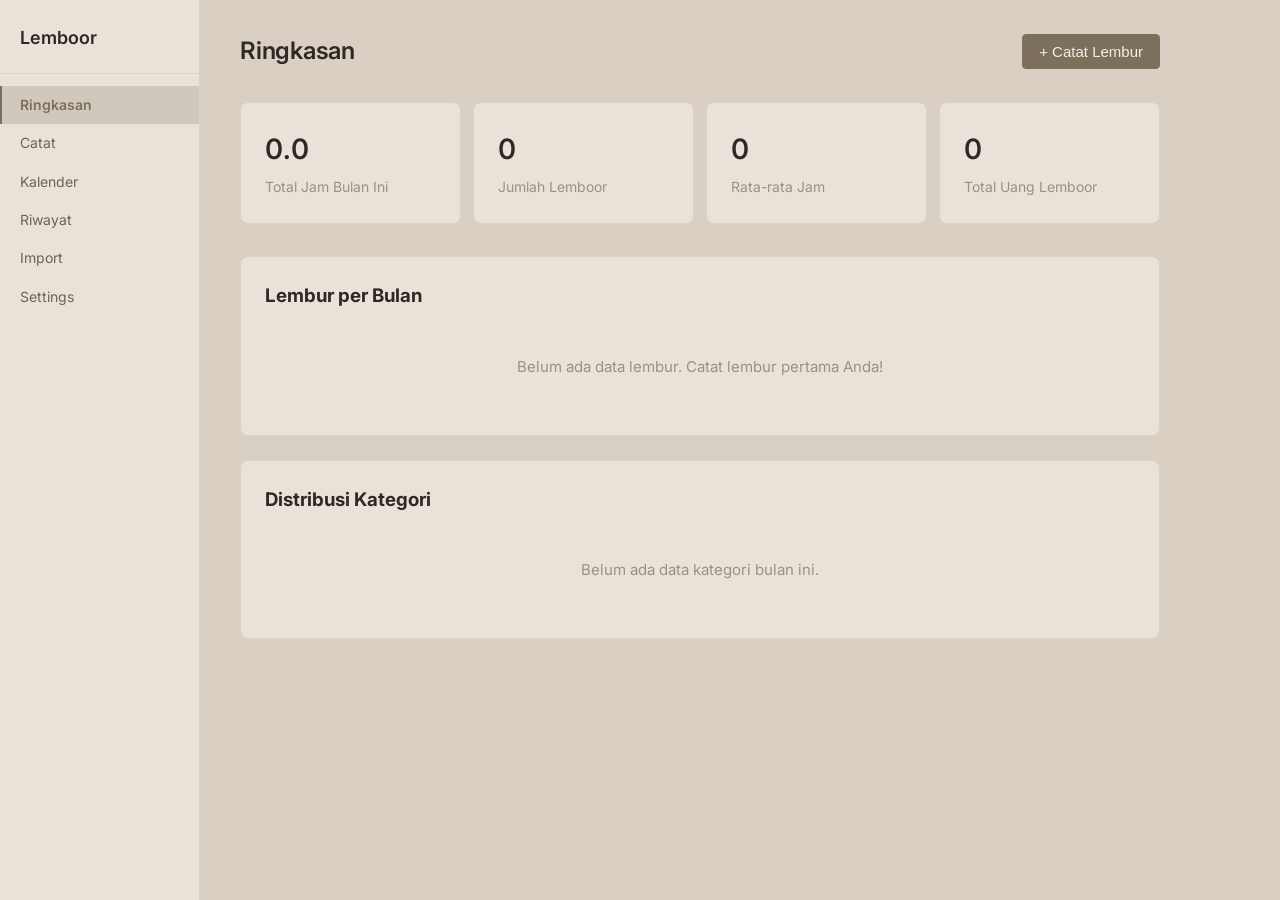
==== index.html @ d8f9aa13 "Fix: rename showToast to toast (function name mismatch)" ====
<!DOCTYPE html>
<html lang="id">
<head>
  <meta charset="UTF-8">
  <meta name="viewport" content="width=device-width, initial-scale=1.0">
  <title>Lemboor</title>
  <link rel="preconnect" href="https://fonts.googleapis.com">
  <link rel="preconnect" href="https://fonts.gstatic.com" crossorigin>
  <link href="https://fonts.googleapis.com/css2?family=Inter:wght@400;500;600&display=swap" rel="stylesheet">
  <link rel="stylesheet" href="css/style.css?v=38">
  <link rel="manifest" href="manifest.json">
  <meta name="theme-color" content="#7c6f5b">
  <script src="libs/xlsx.full.min.js"></script>
  <style>
    .view { display: none; }
    .view.active { display: block; }
    .sidebar-nav a { cursor: pointer; }
  
/* Nav icons */
.nav-icon { font-size: 1.1rem; line-height: 1; }
.nav-label { font-size: 0.7rem; }
@media (min-width: 769px) {
  .nav-icon { display: none; }
  .nav-label { font-size: 14px; }
  .sidebar-nav li a { flex-direction: row; gap: 0; }
}
</style>
</head>
<body>
  <div class="sidebar-backdrop" id="sidebarBackdrop" onclick="closeSidebar()"></div>
  <div class="app">
    <aside class="sidebar" id="sidebar">
      <div class="sidebar-brand">Lemboor</div>
      <ul class="sidebar-nav">
        <li><a href="#ringkasan" data-view="ringkasan"><span class="nav-icon">📊</span><span class="nav-label">Ringkasan</span></a></li>
        <li><a href="#catat" data-view="catat"><span class="nav-icon">✏️</span><span class="nav-label">Catat</span></a></li>
        <li><a href="#kalender" data-view="kalender"><span class="nav-icon">📅</span><span class="nav-label">Kalender</span></a></li>
        <li><a href="#riwayat" data-view="riwayat"><span class="nav-icon">📋</span><span class="nav-label">Riwayat</span></a></li>
        <li><a href="#import" data-view="import"><span class="nav-icon">📁</span><span class="nav-label">Import</span></a></li>
        <li><a href="#settings" data-view="settings"><span class="nav-icon">⚙️</span><span class="nav-label">Settings</span></a></li>
      </ul>
    </aside>
    <main class="main" id="mainContent">
      <button class="hamburger" id="hamburger" onclick="toggleSidebar()" aria-label="Menu">
        <span></span><span></span><span></span>
      </button>
      <!-- Views injected here -->
    </main>
  </div>

  <script src="js/app.js"></script>
  <script>
  // SPA Router
  const views = {};
  let currentView = null;

  function registerView(name, renderFn) {
    views[name] = renderFn;
  }

  function navigateTo(viewName) {
    if (!views[viewName]) viewName = 'ringkasan';
    // Hide all views
    document.querySelectorAll('.view').forEach(v => v.classList.remove('active'));
    // Show target view
    let viewEl = document.getElementById('view-' + viewName);
    if (!viewEl) {
      viewEl = document.createElement('div');
      viewEl.id = 'view-' + viewName;
      viewEl.className = 'view';
      document.getElementById('mainContent').appendChild(viewEl);
    }
    viewEl.classList.add('active');
    // Update sidebar active
    document.querySelectorAll('.sidebar-nav a').forEach(a => {
      a.classList.toggle('active', a.dataset.view === viewName);
    });
    // Update title
    const titles = { ringkasan: 'Ringkasan', catat: 'Catat Lembur', kalender: 'Kalender Lembur', riwayat: 'Riwayat Lembur', import: 'Import/Export', settings: 'Settings' };
    document.title = 'Lemboor — ' + (titles[viewName] || viewName);
    // Render view content
    if (views[viewName]) views[viewName](viewEl);
    currentView = viewName;
    // Scroll to top
    window.scrollTo(0, 0);
  }

  // Handle hash changes
  window.addEventListener('hashchange', () => {
    const hash = location.hash.replace('#', '') || 'ringkasan';
    navigateTo(hash);
  });

  // Initial load handled after views are registered (see bottom of page)
  </script>

  <!-- View: Ringkasan -->
  <script>
  registerView('ringkasan', function(container) {
    container.innerHTML = `
      <div class="page-header">
        <h1>Ringkasan</h1>
        <button class="btn btn-primary" onclick="navigateTo('catat')">+ Catat Lembur</button>
      </div>
      <div class="card-grid" id="stats"></div>
      <div class="card">
        <h3 style="margin-bottom:12px;">Lembur per Bulan</h3>
        <div id="chart-monthly"></div>
      </div>
      <div class="card" style="margin-top:24px;">
        <h3 style="margin-bottom:12px;">Distribusi Kategori</h3>
        <div id="chart-category"></div>
      </div>
    `;
    renderDashboard();
  });
  </script>

  <!-- View: Catat Lembur -->
  <script>
  registerView('catat', function(container) {
    container.innerHTML = `
      <div class="page-header"><h1>Catat Lembur</h1></div>
      <div class="card">
        <form id="overtimeForm">
          <div class="form-row">
            <div class="form-group">
              <label>Tanggal</label>
              <input type="date" class="form-control" id="date" required>
            </div>
            <div class="form-group">
              <label>Kategori</label>
              <select class="form-control" id="category">
                <option value="weekday">Hari Kerja</option>
                <option value="weekend">Akhir Pekan</option>
                <option value="holiday">Libur</option>
              </select>
            </div>
          </div>
          <div class="form-row">
            <div class="form-group">
              <label>Jam Mulai</label>
              <input type="time" class="form-control" id="startTime" required>
            </div>
            <div class="form-group">
              <label>Jam Selesai</label>
              <input type="time" class="form-control" id="endTime" required>
            </div>
          </div>
          <div class="form-row">
            <div class="form-group">
              <label>Aktivitas / Deskripsi</label>
              <input type="text" class="form-control" id="activity" placeholder="Deskripsi pekerjaan">
            </div>
            <div class="form-group">
              <label>Project (opsional)</label>
              <input type="text" class="form-control" id="project" placeholder="Nama project">
            </div>
          </div>
          <div class="form-row">
            <div class="form-group">
              <label>Rate per Jam (Rp)</label>
              <input type="number" class="form-control" id="rate" placeholder="0">
            </div>
            <div class="form-group">
              <label>Total Jam</label>
              <input type="text" class="form-control" id="totalHours" readonly>
            </div>
          </div>
          <div style="display:flex;gap:8px;justify-content:flex-end;margin-top:8px;">
            <button type="button" class="btn btn-outline" onclick="resetForm()">Reset</button>
            <button type="submit" class="btn btn-primary">Simpan</button>
          </div>
        </form>
      </div>
    `;
    initInputForm();
  });
  </script>

  <!-- View: Kalender -->
  <script>
  registerView('kalender', function(container) {
    container.innerHTML = `
      <div class="page-header"><h1>Kalender Lembur</h1></div>
      <div class="cal-toolbar">
        <div style="display:flex;align-items:center;gap:12px;">
          <div class="cal-nav">
            <button class="btn btn-outline btn-sm" onclick="prevPeriod()">&laquo;</button>
            <button class="btn btn-outline btn-sm" onclick="goToday()">Hari Ini</button>
            <button class="btn btn-outline btn-sm" onclick="nextPeriod()">&raquo;</button>
          </div>
          <h2 id="periodLabel" style="font-size:1.1rem;font-weight:600;"></h2>
        </div>
        <div class="cal-view-btns">
          <button class="btn btn-sm" id="btnMonth" onclick="setView('month')">Bulan</button>
          <button class="btn btn-sm" id="btnWeek" onclick="setView('week')">Minggu</button>
        </div>
      </div>
      <div class="cal-stats" id="calStats"></div>
      <div id="calendarContainer"></div>
      <div class="day-panel" id="dayPanel"></div>
    `;
    setView('month');
  });
  </script>

  <!-- View: Riwayat -->
  <script>
  registerView('riwayat', function(container) {
    container.innerHTML = `
      <div class="page-header"><h1>Riwayat Lembur</h1></div>
      <div class="filter-bar">
        <select class="form-control" id="filterMonth" onchange="renderRiwayat()"></select>
        <select class="form-control" id="filterCat" onchange="renderRiwayat()">
          <option value="">Semua Kategori</option>
          <option value="weekday">Hari Kerja</option>
          <option value="weekend">Akhir Pekan</option>
          <option value="holiday">Libur</option>
        </select>
        <input type="text" class="form-control" id="filterSearch" placeholder="Cari aktivitas..." oninput="renderRiwayat()" style="min-width:160px;">
      </div>
      <div class="card">
        <div class="table-container">
          <table>
            <thead><tr>
              <th>Tanggal</th><th>Jam</th><th>Total</th><th>Kategori</th><th>Aktivitas</th><th>Project</th><th>Uang</th><th></th>
            </tr></thead>
            <tbody id="riwayatBody"></tbody>
          </table>
        </div>
        <div id="riwayatPag" style="margin-top:12px;display:flex;gap:4px;justify-content:center;flex-wrap:wrap;"></div>
      </div>
    `;
    renderRiwayat();
  });
  </script>

  <!-- View: Import/Export -->
  <script>
  registerView('import', function(container) {
    container.innerHTML = `
      <div class="page-header"><h1>Import / Export</h1></div>
      <div class="card" style="margin-bottom:16px;">
        <h3 style="margin-bottom:12px;">Export Data</h3>
        <p style="color:var(--text-muted);font-size:0.875rem;margin-bottom:12px;">Download semua data lembur ke file Excel.</p>
        <button class="btn btn-primary" onclick="exportBackup()">Export XLSX</button>
      </div>
      <div class="card" style="margin-bottom:16px;">
        <h3 style="margin-bottom:12px;">Import Data</h3>
        <p style="color:var(--text-muted);font-size:0.875rem;margin-bottom:12px;">Upload file Excel untuk import data lembur.</p>
        <input type="file" id="importFile" accept=".xlsx,.xls" class="form-control" style="margin-bottom:12px;">
        <button class="btn btn-outline" onclick="importData()">Import</button>
      </div>
      <div class="card">
        <h3 style="margin-bottom:12px;">Backup / Restore</h3>
        <p style="color:var(--text-muted);font-size:0.875rem;margin-bottom:12px;">Simpan atau pulihkan data ke file JSON.</p>
        <div style="display:flex;gap:8px;">
          <button class="btn btn-outline" onclick="exportJson()">Export JSON</button>
          <button class="btn btn-outline" onclick="document.getElementById('importJsonFile').click()">Import JSON</button>
          <input type="file" id="importJsonFile" accept=".json" style="display:none;" onchange="importJson(event)">
        </div>
      </div>
    `;
  });
  </script>

  <!-- View: Settings -->
  <script>
  registerView('settings', function(container) {
    container.innerHTML = `
      <div class="page-header"><h1>Settings</h1></div>
      <div class="card">
        <div class="form-group">
          <label>Rate Default (Rp/jam)</label>
          <input type="number" class="form-control" id="defaultRate" placeholder="0">
        </div>
        <div class="form-group">
          <label>Nama</label>
          <input type="text" class="form-control" id="userName" placeholder="Nama Anda">
        </div>
        <button class="btn btn-primary" onclick="saveSettings()">Simpan</button>
      </div>
      <div class="card" style="margin-top:16px;">
        <h3 style="margin-bottom:12px;color:var(--danger);">Zona Berbahaya</h3>
        <p style="color:var(--text-muted);font-size:0.875rem;margin-bottom:12px;">Hapus semua data lembur.</p>
        <button class="btn btn-danger" onclick="clearAllData()">Hapus Semua Data</button>
      </div>
    `;
    loadSettings();
  });
  </script>

  <!-- Page-specific logic -->
  <script>
  // --- Dashboard ---
  function renderDashboard() {
    const overtime = getOvertime();
    const settings = getSettings();
    const now = new Date();
    const currentMonth = now.getFullYear() + String(now.getMonth()+1).padStart(2,'0');
    const thisMonth = overtime.filter(o => o.date && o.date.slice(0,6) === currentMonth);
    const totalHours = thisMonth.reduce((s,o) => s + (o.totalHours||0), 0);
    document.getElementById('stats').innerHTML = `
      <div class="card stat-card"><div class="value">${totalHours.toFixed(1)}</div><div class="label">Total Jam Bulan Ini</div></div>
      <div class="card stat-card"><div class="value">${thisMonth.length}</div><div class="label">Jumlah Lemboor</div></div>
      <div class="card stat-card"><div class="value">${totalHours > 0 ? (totalHours / thisMonth.length).toFixed(1) : 0}</div><div class="label">Rata-rata Jam</div></div>
      <div class="card stat-card"><div class="value">${thisMonth.reduce((s,o) => s + (o.pay||0), 0).toLocaleString('id-ID')}</div><div class="label">Total Uang Lemboor</div></div>
    `;
    const months = [];
    for (let i = 5; i >= 0; i--) {
      const d = new Date(now.getFullYear(), now.getMonth() - i, 1);
      const key = d.getFullYear() + String(d.getMonth()+1).padStart(2,'0');
      const label = d.toLocaleString('id-ID', { month: 'short', year: '2-digit' });
      const hours = overtime.filter(o => o.date && o.date.slice(0,6) === key).reduce((s,o) => s + (o.totalHours||0), 0);
      months.push({ label, hours });
    }
    const maxH = Math.max(...months.map(m => m.hours), 1);
    const hasData = months.some(m => m.hours > 0);
    document.getElementById('chart-monthly').innerHTML = hasData ? months.map(m => `
      <div class="chart-bar">
        <div class="label">${m.label}</div>
        <div class="bar-bg"><div class="bar-fill" style="width:${(m.hours/maxH*100)}%"></div></div>
        <div class="value">${m.hours.toFixed(1)}j</div>
      </div>
    `).join('') : '<div class="empty-state">Belum ada data lembur. Catat lembur pertama Anda!</div>';
    const cats = { weekday: 0, weekend: 0, holiday: 0 };
    thisMonth.forEach(o => { cats[o.category] = (cats[o.category]||0) + (o.totalHours||0); });
    const catTotal = Object.values(cats).reduce((a,b) => a+b, 0) || 1;
    const catLabels = { weekday: 'Hari Kerja', weekend: 'Akhir Pekan', holiday: 'Libur' };
    const hasCatData = Object.values(cats).some(v => v > 0);
    document.getElementById('chart-category').innerHTML = hasCatData ? Object.entries(cats).map(([k,v]) => `
      <div class="chart-bar">
        <div class="label">${catLabels[k]}</div>
        <div class="bar-bg"><div class="bar-fill" style="width:${(v/catTotal*100)}%;background:${k==='weekday'?'#2563eb':k==='weekend'?'#f59e0b':'#ec4899'}"></div></div>
        <div class="value">${v.toFixed(1)}j</div>
      </div>
    `).join('') : '<div class="empty-state">Belum ada data kategori bulan ini.</div>';
  }

  // --- Input Form ---
  function initInputForm() {
    // Restore draft
    const draft = localStorage.getItem('ea_draft');
    if (draft) {
      try {
        const d = JSON.parse(draft);
        if (d.date) document.getElementById('date').value = d.date;
        if (d.category) document.getElementById('category').value = d.category;
        if (d.startTime) document.getElementById('startTime').value = d.startTime;
        if (d.endTime) document.getElementById('endTime').value = d.endTime;
        if (d.activity) document.getElementById('activity').value = d.activity;
        if (d.project) document.getElementById('project').value = d.project;
        if (d.rate) document.getElementById('rate').value = d.rate;
        calcTotalHours();
      } catch(e) {}
    } else {
      document.getElementById('date').value = new Date().toISOString().slice(0,10);
    }
    // Auto-save draft on input
    ['date','category','startTime','endTime','activity','project','rate'].forEach(id => {
      const el = document.getElementById(id);
      if (el) el.addEventListener('input', saveDraft);
    });
    const form = document.getElementById('overtimeForm');
    if (form) {
      form.onsubmit = function(e) {
        e.preventDefault();
        const startTime = document.getElementById('startTime').value;
        const endTime = document.getElementById('endTime').value;
        const date = document.getElementById('date').value;
        // Validation
        if (!date) { toast('Tanggal harus diisi', 'error'); return; }
        if (!startTime || !endTime) { toast('Jam mulai dan selesai harus diisi', 'error'); return; }
        const [sh, sm] = startTime.split(':').map(Number);
        const [eh, em] = endTime.split(':').map(Number);
        let total = (eh + em/60) - (sh + sm/60);
        if (total < 0) total += 24;
        if (total === 0) { toast('Jam selesai harus berbeda dari jam mulai', 'error'); return; }
        if (total > 24) { toast('Durasi tidak valid', 'error'); return; }
        // Duplicate check
        const existing = getOvertime();
        const dup = existing.find(o => o.date === date.replace(/-/g,'') && o.startTime === startTime && o.endTime === endTime);
        if (dup) { toast('Lemboor dengan jam yang sama sudah ada', 'error'); return; }
        // Overlap check
        const sameDay = existing.filter(o => o.date === date.replace(/-/g,''));
        const overlap = sameDay.find(o => {
          const [os, oe] = [o.startTime, o.endTime].map(t => { const [h,m] = t.split(':').map(Number); return h + m/60; });
          const [ns, ne] = [startTime, endTime].map(t => { const [h,m] = t.split(':').map(Number); return h + m/60; });
          return ns < oe && ne > os;
        });
        if (overlap) { toast('Waktu bertabrakan dengan lembur lain pada tanggal yang sama', 'error'); return; }
        // Confirmation
        if (!confirm(`Simpan lembur ${startTime}-${endTime} pada ${date}?`)) return;
        const entry = {
          id: genId(),
          date: date.replace(/-/g,''),
          category: document.getElementById('category').value,
          startTime: startTime,
          endTime: endTime,
          activity: document.getElementById('activity').value,
          project: document.getElementById('project').value,
          rate: parseFloat(document.getElementById('rate').value) || 0,
          totalHours: total,
          pay: total * (parseFloat(document.getElementById('rate').value) || 0)
        };
        const data = getOvertime();
        data.push(entry);
        saveOvertime(data);
        localStorage.removeItem('ea_draft');
        toast('Lemboor berhasil dicatat', 'success');
        resetForm();
      };
    }
    // Auto-calc total hours
    ['startTime','endTime'].forEach(id => {
      const el = document.getElementById(id);
      if (el) el.addEventListener('change', calcTotalHours);
    });
  }
  function calcTotalHours() {
    const s = document.getElementById('startTime').value;
    const e = document.getElementById('endTime').value;
    if (!s || !e) return;
    const [sh,sm] = s.split(':').map(Number);
    const [eh,em] = e.split(':').map(Number);
    let total = (eh + em/60) - (sh + sm/60);
    if (total < 0) total += 24;
    document.getElementById('totalHours').value = total.toFixed(2);
  }
function saveDraft() {
  const draft = {
    date: document.getElementById('date').value,
    category: document.getElementById('category').value,
    startTime: document.getElementById('startTime').value,
    endTime: document.getElementById('endTime').value,
    activity: document.getElementById('activity').value,
    project: document.getElementById('project').value,
    rate: document.getElementById('rate').value
  };
  localStorage.setItem('ea_draft', JSON.stringify(draft));
}
  function resetForm() {
    document.getElementById('overtimeForm').reset();
    document.getElementById('date').value = new Date().toISOString().slice(0,10);
    document.getElementById('totalHours').value = '';
    localStorage.removeItem('ea_draft');
  }

  // --- Calendar ---
  let viewMode = 'month';
  let currentDate = new Date();
  const catLabels = { weekday: 'Hari Kerja', weekend: 'Akhir Pekan', holiday: 'Libur' };
  const catClass = { weekday: 'cat-weekday', weekend: 'cat-weekend', holiday: 'cat-holiday' };
  function setView(mode) {
    viewMode = mode;
    const btnM = document.getElementById('btnMonth');
    const btnW = document.getElementById('btnWeek');
    if (btnM) btnM.classList.toggle('active', mode === 'month');
    if (btnW) btnW.classList.toggle('active', mode === 'week');
    render();
  }
  function prevPeriod() {
    if (viewMode === 'month') currentDate.setMonth(currentDate.getMonth() - 1);
    else currentDate.setDate(currentDate.getDate() - 7);
    render();
  }
  function nextPeriod() {
    if (viewMode === 'month') currentDate.setMonth(currentDate.getMonth() + 1);
    else currentDate.setDate(currentDate.getDate() + 7);
    render();
  }
  function goToday() { currentDate = new Date(); render(); }
  function render() {
    if (viewMode === 'month') renderMonth(); else renderWeek();
    updateStats();
  }
  function renderMonth() {
    const year = currentDate.getFullYear();
    const month = currentDate.getMonth();
    const pl = document.getElementById('periodLabel');
    if (pl) pl.textContent = currentDate.toLocaleString('id-ID', { month: 'long', year: 'numeric' });
    const overtime = getOvertime();
    const byDate = {};
    overtime.forEach(o => { if (!byDate[o.date]) byDate[o.date] = []; byDate[o.date].push(o); });
    const firstDay = new Date(year, month, 1).getDay();
    const daysInMonth = new Date(year, month + 1, 0).getDate();
    const daysInPrevMonth = new Date(year, month, 0).getDate();
    const todayKey = new Date().getFullYear() + String(new Date().getMonth()+1).padStart(2,'0') + String(new Date().getDate()).padStart(2,'0');
    let html = '<div class="cal-grid">';
    ['Min','Sen','Sel','Rab','Kam','Jum','Sab'].forEach(d => { html += `<div class="cal-day-name">${d}</div>`; });
    for (let i = firstDay - 1; i >= 0; i--) html += `<div class="cal-day other-month"><div class="day-num">${daysInPrevMonth - i}</div></div>`;
    for (let d = 1; d <= daysInMonth; d++) {
      const dateKey = year + String(month+1).padStart(2,'0') + String(d).padStart(2,'0');
      const entries = byDate[dateKey] || [];
      const isToday = dateKey === todayKey;
      let cls = 'cal-day';
      if (isToday) cls += ' today';
      if (entries.length) cls += ' has-ot';
      html += `<div class="${cls}" onclick="showDay('${dateKey}')"><div class="day-num">${d}</div>`;
      entries.slice(0, 3).forEach(e => {
        html += `<div class="cal-event ${catClass[e.category]}" title="${e.activity || ''}">${e.startTime}-${e.endTime} ${e.activity ? e.activity.slice(0,12) : ''}</div>`;
      });
      if (entries.length > 3) html += `<div class="cal-more">+${entries.length - 3} lainnya</div>`;
      html += '</div>';
    }
    const totalCells = firstDay + daysInMonth;
    const remaining = (7 - (totalCells % 7)) % 7;
    for (let d = 1; d <= remaining; d++) html += `<div class="cal-day other-month"><div class="day-num">${d}</div></div>`;
    html += '</div>';
    const cc = document.getElementById('calendarContainer');
    if (cc) cc.innerHTML = html;
  }
  function renderWeek() {
    const overtime = getOvertime();
    const byDate = {};
    overtime.forEach(o => { if (!byDate[o.date]) byDate[o.date] = []; byDate[o.date].push(o); });
    const d = new Date(currentDate);
    d.setDate(d.getDate() - d.getDay());
    const todayKey = new Date().getFullYear() + String(new Date().getMonth()+1).padStart(2,'0') + String(new Date().getDate()).padStart(2,'0');
    const endDate = new Date(d); endDate.setDate(endDate.getDate() + 6);
    const pl = document.getElementById('periodLabel');
    if (pl) pl.textContent = d.toLocaleString('id-ID', { day: 'numeric', month: 'short' }) + ' - ' + endDate.toLocaleString('id-ID', { day: 'numeric', month: 'short', year: 'numeric' });
    let html = '<div class="week-grid">';
    html += '<div class="week-header" style="background:var(--bg-subtle);"></div>';
    for (let i = 0; i < 7; i++) {
      const day = new Date(d); day.setDate(day.getDate() + i);
      const dateKey = day.getFullYear() + String(day.getMonth()+1).padStart(2,'0') + String(day.getDate()).padStart(2,'0');
      const isToday = dateKey === todayKey;
      html += `<div class="week-header${isToday ? ' today' : ''}">
        <div class="day-name">${day.toLocaleString('id-ID', { weekday: 'short' })}</div>
        <div class="day-num">${day.getDate()}</div>
      </div>`;
    }
    for (let h = 6; h <= 23; h++) {
      html += `<div class="week-time">${String(h).padStart(2,'0')}:00</div>`;
      for (let i = 0; i < 7; i++) {
        const day = new Date(d); day.setDate(day.getDate() + i);
        const dateKey = day.getFullYear() + String(day.getMonth()+1).padStart(2,'0') + String(day.getDate()).padStart(2,'0');
        const isToday = dateKey === todayKey;
        const entries = (byDate[dateKey] || []).filter(e => parseInt(e.startTime.split(':')[0]) === h);
        html += `<div class="week-cell${isToday ? ' today' : ''}">`;
        entries.forEach(e => { html += `<div class="week-event ${catClass[e.category]}" onclick="showDay('${dateKey}')" title="${e.activity || ''}">${e.startTime}-${e.endTime}</div>`; });
        html += '</div>';
      }
    }
    html += '</div>';
    const cc = document.getElementById('calendarContainer');
    if (cc) cc.innerHTML = html;
  }
  function showDay(dateKey) {
    const entries = getOvertime().filter(o => o.date === dateKey);
    const panel = document.getElementById('dayPanel');
    if (!panel) return;
    if (entries.length === 0) {
      panel.innerHTML = `<div class="card"><p style="color:var(--text-muted);font-size:0.875rem;">Tidak ada lembur pada ${formatDateDisplay(dateKey)}</p></div>`;
      return;
    }
    const totalH = entries.reduce((s,e) => s + (e.totalHours||0), 0);
    const totalPay = entries.reduce((s,e) => s + (e.pay||0), 0);
    let html = `<div class="card"><div class="day-panel-header"><h3>${formatDateDisplay(dateKey)}</h3><span style="font-size:0.8rem;color:var(--text-muted);">${entries.length} lembur · ${totalH.toFixed(1)} jam${totalPay ? ' · Rp ' + totalPay.toLocaleString('id-ID') : ''}</span></div>`;
    entries.forEach(e => {
      html += `<div class="day-event-card">
        <div class="event-time">${e.startTime} — ${e.endTime} (${(e.totalHours||0).toFixed(2)} jam)</div>
        <div class="event-title">${e.activity || 'Tanpa deskripsi'}</div>
        <div class="event-meta">${e.project ? 'Project: ' + e.project + ' · ' : ''}${catLabels[e.category] || e.category}</div>
        ${e.pay ? `<div class="event-pay">Rp ${e.pay.toLocaleString('id-ID')}</div>` : ''}
      </div>`;
    });
    html += '</div>';
    panel.innerHTML = html;
    panel.scrollIntoView({ behavior: 'smooth', block: 'nearest' });
  }
  function updateStats() {
    const overtime = getOvertime();
    const cs = document.getElementById('calStats');
    if (!cs) return;
    if (viewMode === 'week') {
      const d = new Date(currentDate); d.setDate(d.getDate() - d.getDay());
      const weekStart = d.getFullYear() + String(d.getMonth()+1).padStart(2,'0') + String(d.getDate()).padStart(2,'0');
      d.setDate(d.getDate() + 6);
      const weekEnd = d.getFullYear() + String(d.getMonth()+1).padStart(2,'0') + String(d.getDate()).padStart(2,'0');
      const we = overtime.filter(o => o.date >= weekStart && o.date <= weekEnd);
      const th = we.reduce((s,e) => s + (e.totalHours||0), 0);
      const tp = we.reduce((s,e) => s + (e.pay||0), 0);
      cs.innerHTML = `<span class="cal-stat">Minggu ini: <strong>${we.length}</strong> lembur</span><span class="cal-stat">Total: <strong>${th.toFixed(1)}</strong> jam</span>` + (tp ? `<span class="cal-stat">Uang: <strong>Rp ${tp.toLocaleString('id-ID')}</strong></span>` : '');
      return;
    }
    const monthKey = currentDate.getFullYear() + String(currentDate.getMonth()+1).padStart(2,'0');
    const me = overtime.filter(o => o.date && o.date.slice(0,6) === monthKey);
    const th = me.reduce((s,e) => s + (e.totalHours||0), 0);
    const tp = me.reduce((s,e) => s + (e.pay||0), 0);
    const days = new Set(me.map(o => o.date)).size;
    cs.innerHTML = `<span class="cal-stat">Bulan ini: <strong>${me.length}</strong> lembur</span><span class="cal-stat">Total: <strong>${th.toFixed(1)}</strong> jam</span><span class="cal-stat">Hari: <strong>${days}</strong></span>` + (tp ? `<span class="cal-stat">Uang: <strong>Rp ${tp.toLocaleString('id-ID')}</strong></span>` : '');
  }

  // --- Riwayat ---
  let riwayatPage = 1;
  function renderRiwayat() {
    const overtime = getOvertime();
    const monthFilter = document.getElementById('filterMonth') ? document.getElementById('filterMonth').value : '';
    const catFilter = document.getElementById('filterCat') ? document.getElementById('filterCat').value : '';
    const search = document.getElementById('filterSearch') ? document.getElementById('filterSearch').value.toLowerCase() : '';
    // Populate month filter
    const mf = document.getElementById('filterMonth');
    if (mf && mf.options.length === 0) {
      const months = new Set(overtime.map(o => o.date ? o.date.slice(0,6) : ''));
      months.forEach(m => {
        if (!m) return;
        const d = new Date(m.slice(0,4), m.slice(4,6)-1, 1);
        const opt = document.createElement('option');
        opt.value = m;
        opt.textContent = d.toLocaleString('id-ID', { month: 'long', year: 'numeric' });
        mf.appendChild(opt);
      });
      const allOpt = document.createElement('option');
      allOpt.value = '';
      allOpt.textContent = 'Semua Bulan';
      mf.insertBefore(allOpt, mf.firstChild);
      mf.value = '';
    }
    let filtered = overtime;
    if (monthFilter) filtered = filtered.filter(o => o.date && o.date.slice(0,6) === monthFilter);
    if (catFilter) filtered = filtered.filter(o => o.category === catFilter);
    if (search) filtered = filtered.filter(o => (o.activity||'').toLowerCase().includes(search));
    filtered.sort((a,b) => (b.date||'').localeCompare(a.date||''));
    const perPage = 15;
    const totalPages = Math.ceil(filtered.length / perPage) || 1;
    if (riwayatPage > totalPages) riwayatPage = totalPages;
    const start = (riwayatPage - 1) * perPage;
    const pageData = filtered.slice(start, start + perPage);
    const tbody = document.getElementById('riwayatBody');
    if (!tbody) return;
    const catLabels = { weekday: 'Hari Kerja', weekend: 'Akhir Pekan', holiday: 'Libur' };
    const badgeClass = { weekday: 'badge-weekday', weekend: 'badge-weekend', holiday: 'badge-holiday' };
    tbody.innerHTML = pageData.length ? pageData.map(o => `
      <tr>
        <td>${formatDateDisplay(o.date)}</td>
        <td>${o.startTime}-${o.endTime}</td>
        <td>${(o.totalHours||0).toFixed(2)}</td>
        <td><span class="badge ${badgeClass[o.category]}">${catLabels[o.category]||o.category}</span></td>
        <td>${o.activity||'-'}</td>
        <td>${o.project||'-'}</td>
        <td>${o.pay ? 'Rp ' + o.pay.toLocaleString('id-ID') : '-'}</td>
        <td><button class="btn btn-danger btn-sm" onclick="deleteEntry('${o.id}')">Hapus</button></td>
      </tr>
    `).join('') : '<tr><td colspan="8" class="empty-state">Belum ada data lembur</td></tr>';
    // Pagination
    let pagHtml = '';
    for (let i = 1; i <= totalPages; i++) {
      pagHtml += `<button class="btn btn-sm ${i===riwayatPage?'btn-primary':''}" onclick="riwayatPage=${i};renderRiwayat()">${i}</button>`;
    }
    const pag = document.getElementById('riwayatPag');
    if (pag) pag.innerHTML = pagHtml;
  }
  function deleteEntry(id) {
    if (!confirm('Hapus data ini?')) return;
    const data = getOvertime().filter(o => o.id !== id);
    saveOvertime(data);
    toast('Data dihapus', 'success');
    renderRiwayat();
  }

  // --- Settings ---
  function loadSettings() {
    const s = getSettings();
    const dr = document.getElementById('defaultRate');
    const un = document.getElementById('userName');
    if (dr) dr.value = s.defaultRate || '';
    if (un) un.value = s.userName || '';
  }
  function saveSettings() {
    const s = getSettings();
    s.defaultRate = parseFloat(document.getElementById('defaultRate').value) || 0;
    s.userName = document.getElementById('userName').value;
    localStorage.setItem(STORAGE_KEYS.settings, JSON.stringify(s));
    toast('Settings disimpan', 'success');
  }
  function clearAllData() {
    if (!confirm('Hapus semua data lembur? Tindakan ini tidak bisa dibatalkan.')) return;
    saveOvertime([]);
    toast('Semua data dihapus', 'success');
    navigateTo('ringkasan');
  }

  // --- Import/Export ---
  function exportBackup() {
    const backup = { overtime: getOvertime(), settings: getSettings(), exportedAt: new Date().toISOString() };
    const ws = XLSX.utils.json_to_sheet(backup.overtime);
    const wb = XLSX.utils.book_new();
    XLSX.utils.book_append_sheet(wb, ws, 'Overtime');
    XLSX.writeFile(wb, 'easy-absen-backup.xlsx');
    localStorage.setItem('ea_last_backup', Date.now().toString());
    toast('Export berhasil', 'success');
  }
  function importData() {
    const file = document.getElementById('importFile').files[0];
    if (!file) { toast('Pilih file dulu', 'error'); return; }
    const reader = new FileReader();
    reader.onload = function(e) {
      const wb = XLSX.read(e.target.result, { type: 'binary' });
      const ws = wb.Sheets[wb.SheetNames[0]];
      const data = XLSX.utils.sheet_to_json(ws);
      const existing = getOvertime();
      data.forEach(d => { if (!d.id) d.id = genId(); });
      saveOvertime(existing.concat(data));
      toast('Import berhasil: ' + data.length + ' data', 'success');
    };
    reader.readAsBinaryString(file);
  }
  function exportJson() {
    const backup = { overtime: getOvertime(), settings: getSettings(), exportedAt: new Date().toISOString() };
    const blob = new Blob([JSON.stringify(backup, null, 2)], { type: 'application/json' });
    const url = URL.createObjectURL(blob);
    const a = document.createElement('a');
    a.href = url; a.download = 'easy-absen-backup.json';
    a.click(); URL.revokeObjectURL(url);
    localStorage.setItem('ea_last_backup', Date.now().toString());
    toast('Export JSON berhasil', 'success');
  }
  function importJson(event) {
    const file = event.target.files[0];
    if (!file) return;
    const reader = new FileReader();
    reader.onload = function(e) {
      try {
        const backup = JSON.parse(e.target.result);
        if (backup.overtime) saveOvertime(backup.overtime);
        if (backup.settings) localStorage.setItem(STORAGE_KEYS.settings, JSON.stringify(backup.settings));
        toast('Import JSON berhasil', 'success');
        navigateTo('ringkasan');
      } catch (err) { toast('File tidak valid', 'error'); }
    };
    reader.readAsText(file);
  }

  // --- Keyboard shortcuts ---
  document.addEventListener('keydown', function(e) {
    if (e.target.tagName === 'INPUT' || e.target.tagName === 'TEXTAREA' || e.target.tagName === 'SELECT') return;
    if (e.key === 'n' || e.key === 'N') { navigateTo('catat'); }
    else if (e.key === 'Escape') { document.querySelectorAll('.modal-overlay').forEach(m => m.remove()); }
    else if (e.key === 'ArrowLeft' && currentView === 'kalender') { prevPeriod(); }
    else if (e.key === 'ArrowRight' && currentView === 'kalender') { nextPeriod(); }
  });
  // --- Backup reminder ---
  (function() {
    const lastBackup = localStorage.getItem('ea_last_backup');
    const now = Date.now();
    if (!lastBackup || (now - parseInt(lastBackup)) > 7 * 24 * 60 * 60 * 1000) {
      setTimeout(() => {
        toast('Belum backup 7 hari terakhir. Export data Anda.', 'warning');
      }, 3000);
    }
  })();
  // --- Initial load (after all views registered) ---
  (function() {
    const hash = location.hash.replace('#', '') || 'ringkasan';
    navigateTo(hash);
  })();

  // --- Sidebar toggle (mobile) ---
  function toggleSidebar() {
    const sb = document.getElementById('sidebar');
    const bd = document.getElementById('sidebarBackdrop');
    const hb = document.getElementById('hamburger');
    if (sb.classList.contains('open')) {
      closeSidebar();
    } else {
      sb.classList.add('open');
      bd.classList.add('open');
      hb.classList.add('open');
    }
  }
  function closeSidebar() {
    const sb = document.getElementById('sidebar');
    const bd = document.getElementById('sidebarBackdrop');
    const hb = document.getElementById('hamburger');
    if (sb) sb.classList.remove('open');
    if (bd) bd.classList.remove('open');
    if (hb) hb.classList.remove('open');
  }
  // Close sidebar when nav link clicked on mobile
  document.querySelectorAll('.sidebar-nav a').forEach(a => {
    a.addEventListener('click', () => {
      if (window.innerWidth <= 768) closeSidebar();
    });
  });

  function formatDateDisplay(yyyymmdd) {
    if (!yyyymmdd || yyyymmdd.length !== 8) return yyyymmdd;
    const y = yyyymmdd.slice(0,4), m = yyyymmdd.slice(4,6), d = yyyymmdd.slice(6,8);
    const months = ['Jan','Feb','Mar','Apr','Mei','Jun','Jul','Agu','Sep','Okt','Nov','Des'];
    return `${d} ${months[parseInt(m)-1]} ${y}`;
  }
  </script>
  <script>
  if ('serviceWorker' in navigator) {
    navigator.serviceWorker.register('./sw.js').catch(() => {});
  }
  </script>
</body>
</html>
---- css/style.css ----
@import url('https://fonts.googleapis.com/css2?family=Inter:wght@400;500;600&display=swap');

:root {
  --bg: #d9d0c3;
  --bg-subtle: #d0c8bc;
  --bg-card: #e8e2d9;
  --border: #d8d2c8;
  --border-subtle: #e4dfd6;
  --text: #2e2925;
  --text-secondary: #6b6359;
  --text-muted: #9a9186;
  --accent: #7c6f5b;
  --accent-hover: #6a5f4d;
  --danger: #b85c4a;
  --success: #5a7a52;
  --radius: 8px;
  --radius-sm: 4px;
}

* { margin: 0; padding: 0; box-sizing: border-box; }

body {
  font-family: 'Inter', -apple-system, BlinkMacSystemFont, 'Segoe UI', sans-serif;
  background: var(--bg);
  color: var(--text);
  line-height: 1.6;
  min-height: 100vh;
  -webkit-font-smoothing: antialiased;
  font-size: 16px;
}

.app { display: flex; min-height: 100vh; }

/* Sidebar */
.sidebar {
  width: 200px;
  background: var(--bg-card);
  border-right: 1px solid var(--border);
  padding: 24px 0;
  flex-shrink: 0;
  position: fixed;
  top: 0; left: 0; bottom: 0;
  overflow-y: auto;
  z-index: 100;
}

.sidebar-brand {
  padding: 0 20px 20px;
  font-size: 18px;
  font-weight: 600;
  color: var(--text);
  border-bottom: 1px solid var(--border);
  margin-bottom: 12px;
}
.sidebar-brand span { color: var(--accent); }

.sidebar-nav { list-style: none; }

.sidebar-nav li a {
  display: block;
  padding: 8px 20px;
  color: var(--text-secondary);
  text-decoration: none;
  font-size: 14px;
  font-weight: 400;
  transition: color 120ms ease;
}

.sidebar-nav li a:hover {
  color: var(--text);
}

.sidebar-nav li a.active {
  color: var(--accent);
  font-weight: 600;
  background: var(--bg-subtle);
  border-left: 2px solid var(--accent);
  padding-left: 18px;
}

/* Main content */
.main {
  flex: 1;
  margin-left: 200px;
  padding: 32px 40px;
  min-height: 100vh;
  max-width: 1000px;
}

.page-header {
  display: flex;
  justify-content: space-between;
  align-items: center;
  margin-bottom: 32px;
}

.page-header h1 {
  font-size: 24px;
  font-weight: 600;
  color: var(--text);
  letter-spacing: -0.01em;
}

/* Cards */
.card {
  background: var(--bg-card);
  border: 1px solid var(--border);
  border-radius: var(--radius);
  padding: 24px;
}

.card-grid {
  display: grid;
  grid-template-columns: repeat(4, 1fr);
  gap: 12px;
  margin-bottom: 32px;
}

.stat-card .value {
  font-size: 28px;
  font-weight: 600;
  color: var(--text);
  font-variant-numeric: tabular-nums;
}
.stat-card .label {
  color: var(--text-muted);
  font-size: 14px;
  margin-top: 4px;
  font-weight: 400;
}

/* Forms */
.form-group { margin-bottom: 20px; }
.form-group label {
  display: block;
  font-size: 13px;
  font-weight: 500;
  margin-bottom: 6px;
  color: var(--text-secondary);
  text-transform: uppercase;
  letter-spacing: 0.05em;
}
.form-control {
  width: 100%;
  padding: 8px 12px;
  border: 1px solid var(--border);
  border-radius: var(--radius-sm);
  font-size: 16px;
  background: var(--bg-card);
  color: var(--text);
  transition: border-color 120ms ease;
}
.form-control:focus {
  outline: none;
  border-color: var(--accent);
}
.form-control option { background: var(--bg-card); color: var(--text); }
.form-row { display: grid; grid-template-columns: 1fr 1fr; gap: 12px; }

.btn {
  padding: 8px 16px;
  border: 1px solid var(--border);
  border-radius: var(--radius-sm);
  font-size: 15px;
  font-weight: 500;
  cursor: pointer;
  transition: all 120ms ease;
  display: inline-flex;
  align-items: center;
  gap: 6px;
  background: var(--bg-card);
  color: var(--text);
}
.btn:hover { background: var(--bg-subtle); }
.btn:active { opacity: 0.8; }
.btn:focus-visible { outline: 2px solid var(--accent); outline-offset: 2px; }
.btn:disabled { opacity: 0.4; cursor: not-allowed; pointer-events: none; }

.btn-primary {
  background: var(--accent);
  color: #f2efe9;
  border-color: var(--accent);
}
.btn-primary:hover { background: var(--accent-hover); border-color: var(--accent-hover); }
.btn-success { background: var(--success); color: #f2efe9; border-color: var(--success); }
.btn-danger { background: var(--danger); color: #f2efe9; border-color: var(--danger); }
.btn-outline { background: var(--bg-card); }
.btn-sm { padding: 5px 10px; font-size: 13px; }

/* Tables */
.table-container { overflow-x: auto; }
table { width: 100%; border-collapse: collapse; font-size: 15px; }
th, td { padding: 10px 12px; text-align: left; border-bottom: 1px solid var(--border-subtle); }
th {
  font-weight: 500;
  color: var(--text-muted);
  font-size: 12px;
  text-transform: uppercase;
  letter-spacing: 0.05em;
  border-bottom: 1px solid var(--border);
}
tr:hover { background: var(--bg-subtle); }
td { font-variant-numeric: tabular-nums; }

.badge {
  display: inline-block;
  padding: 2px 8px;
  border-radius: var(--radius-sm);
  font-size: 12px;
  font-weight: 500;
}
.badge-weekday { background: #e8e3db; color: var(--accent); }
.badge-weekend { background: #e8e3db; color: #8a6d3b; }
.badge-holiday { background: #e8e3db; color: var(--danger); }

.filter-bar {
  display: flex;
  gap: 8px;
  margin-bottom: 20px;
  flex-wrap: wrap;
  align-items: center;
}
.filter-bar .form-control { width: auto; min-width: 120px; }

.chart-bar { display: flex; align-items: center; margin-bottom: 4px; }
.chart-bar .label { width: 80px; font-size: 13px; color: var(--text-secondary); }
.chart-bar .bar-bg { flex: 1; height: 4px; background: var(--border-subtle); border-radius: 2px; overflow: hidden; }
.chart-bar .bar-fill { height: 100%; background: var(--accent); border-radius: 2px; transition: width 200ms ease; }
.chart-bar .value { width: 40px; text-align: right; font-size: 13px; font-weight: 500; font-variant-numeric: tabular-nums; color: var(--text-secondary); }

.toast {
  position: fixed;
  bottom: 20px;
  right: 20px;
  padding: 10px 16px;
  border-radius: var(--radius-sm);
  color: #f2efe9;
  font-size: 15px;
  z-index: 1000;
  animation: slideIn 120ms ease;
  box-shadow: 0 2px 8px rgba(0,0,0,0.1);
}
.toast.success { background: var(--success); }
.toast.error { background: var(--danger); }
.toast.info { background: var(--accent); }
.toast.warning { background: #8a6d3b; }

@keyframes slideIn { from { transform: translateY(8px); opacity: 0; } to { transform: translateY(0); opacity: 1; } }

@media (max-width: 768px) {
  /* Hamburger button */
  .hamburger {
    display: flex;
    flex-direction: column;
    justify-content: center;
    gap: 4px;
    width: 40px;
    height: 40px;
    background: var(--bg-card);
    border: 1px solid var(--border);
    border-radius: var(--radius-sm);
    cursor: pointer;
    padding: 8px;
    z-index: 300;
    position: sticky;
    top: 0;
  }
  .hamburger span {
    display: block;
    height: 2px;
    background: var(--text);
    border-radius: 1px;
    transition: all 150ms ease;
  }
  .hamburger.open span:nth-child(1) { transform: rotate(45deg) translate(4px, 4px); }
  .hamburger.open span:nth-child(2) { opacity: 0; }
  .hamburger.open span:nth-child(3) { transform: rotate(-45deg) translate(4px, -4px); }
  /* Sidebar overlay */
  .sidebar {
    position: fixed;
    top: 0;
    left: -260px;
    width: 260px;
    height: 100vh;
    z-index: 250;
    transition: left 200ms ease;
    box-shadow: none;
  }
  .sidebar.open { left: 0; box-shadow: 2px 0 12px rgba(0,0,0,0.15); }
  .sidebar-brand { display: block; }
  .sidebar-nav {
    flex-direction: column;
    width: 100%;
  }
  .sidebar-nav li { flex: none; }
  .sidebar-nav li a {
    display: flex;
    flex-direction: row;
    align-items: center;
    gap: 10px;
    padding: 12px 20px;
    font-size: 14px;
    text-align: left;
    border-left: 3px solid transparent;
    border-bottom: none;
    min-height: auto;
  }
  .sidebar-nav li a.active {
    border-left: 3px solid var(--accent);
    border-bottom: none;
    background: var(--bg-subtle);
    padding-left: 17px;
  }
  .nav-icon { display: none; }
  .nav-label { font-size: 14px; }
  /* Backdrop */
  .sidebar-backdrop {
    display: none;
    position: fixed;
    top: 0; left: 0; right: 0; bottom: 0;
    background: rgba(0,0,0,0.3);
    z-index: 240;
  }
  .sidebar-backdrop.open { display: block; }
  /* Header with hamburger */
  .mobile-header {
    display: flex;
    align-items: center;
    gap: 12px;
    margin-bottom: 16px;
  }
  .mobile-header .page-title { font-size: 20px; font-weight: 600; }
  .main {
    margin-left: 0;
    padding: 16px;
    padding-bottom: 72px;
    max-width: 100%;
  }
  .form-row { grid-template-columns: 1fr; }
  .card-grid { grid-template-columns: 1fr 1fr; gap: 8px; }
  .card { padding: 16px; }
  .page-header { flex-direction: column; align-items: flex-start; gap: 8px; }
  .page-header h1 { font-size: 20px; }
  .filter-bar { flex-direction: column; }
  .filter-bar .form-control { width: 100%; min-width: 0; }
  table { font-size: 13px; }
  th, td { padding: 8px 6px; }
  .cal-toolbar { flex-direction: column; align-items: flex-start; gap: 8px; }
  .cal-view-btns { width: 100%; }
  .cal-view-btns .btn { flex: 1; }
  .modal { width: 95%; padding: 16px; max-height: 85vh; }
  .stat-card .value { font-size: 22px; }
  .stat-card .label { font-size: 12px; }
  .btn { font-size: 13px; padding: 8px 12px; min-height: 36px; }
  .day-num { font-size: 13px; }
  .cal-day { min-height: 70px; padding: 4px; }
  .cal-day-name { font-size: 10px; padding: 6px 2px; }
  .cal-event { font-size: 9px; padding: 1px 3px; }
  .cal-more { font-size: 9px; }
}

@media (max-width: 480px) {
  .sidebar-nav li a { font-size: 8px; padding: 2px 1px; min-height: 52px; }
  .main { padding: 12px; padding-bottom: 68px; }
  .card-grid { grid-template-columns: 1fr; }
  .card { padding: 12px; }
  .stat-card .value { font-size: 20px; }
  .page-header h1 { font-size: 18px; }
  .cal-day { min-height: 55px; padding: 2px; }
  .cal-day-name { font-size: 9px; padding: 4px 1px; }
  .cal-event { display: none; }
  .cal-day.has-ot::after { content: '•'; color: var(--accent); font-size: 12px; position: absolute; bottom: 4px; right: 6px; font-weight: 700; }
  .day-num { font-size: 12px; }
  .week-grid { grid-template-columns: 30px repeat(7, 1fr); }
  .week-time { font-size: 8px; padding: 2px 2px; }
  .week-cell { min-height: 20px; }
  .week-header .day-num { font-size: 11px; }
  .modal { width: 98%; padding: 12px; }
  th, td { padding: 6px 4px; font-size: 12px; }
  .filter-bar .form-control { font-size: 13px; }
}


/* Hamburger (hidden on desktop) */
.hamburger { display: none; }
.mobile-header { display: none; }
.sidebar-backdrop { display: none; }

.empty-state { text-align: center; padding: 32px; color: var(--text-muted); font-size: 15px; }

.modal-overlay {
  position: fixed; top: 0; left: 0; right: 0; bottom: 0;
  background: rgba(0,0,0,0.3);
  display: flex; align-items: center; justify-content: center;
  z-index: 200;
}
.modal {
  background: var(--bg-card);
  border: 1px solid var(--border);
  border-radius: var(--radius);
  padding: 24px;
  width: 90%;
  max-width: 440px;
  max-height: 90vh;
  overflow-y: auto;
  color: var(--text);
}
.modal h2 { margin-bottom: 16px; font-size: 18px; font-weight: 600; color: var(--text); }
.modal label { color: var(--text-secondary); }
.modal .form-control { background: var(--bg-card); color: var(--text); border-color: var(--border); }
.modal .form-control:focus { border-color: var(--accent); }
.modal .form-control option { background: var(--bg-card); color: var(--text); }
.modal-actions { display: flex; gap: 8px; justify-content: flex-end; margin-top: 16px; }

/* Calendar */
.cal-toolbar { display: flex; justify-content: space-between; align-items: center; margin-bottom: 16px; flex-wrap: wrap; gap: 12px; }
.cal-view-btns { display: flex; gap: 4px; }
.cal-view-btns .btn.active { background: var(--accent); color: #f2efe9; border-color: var(--accent); }
.cal-grid { display: grid; grid-template-columns: repeat(7, 1fr); gap: 0; border: 1px solid var(--border); border-radius: var(--radius-sm); overflow: hidden; }
.cal-day-name { text-align: center; font-size: 13px; font-weight: 600; color: var(--text-muted); padding: 10px 4px; background: var(--bg-subtle); text-transform: uppercase; letter-spacing: 0.05em; border-bottom: 1px solid var(--border); }
.cal-day {
  min-height: 110px; padding: 6px; background: var(--bg-card); font-size: 15px;
  cursor: pointer; transition: background-color 120ms ease; position: relative;
  display: flex; flex-direction: column;
  border-right: 1px solid var(--border-subtle);
  border-bottom: 1px solid var(--border-subtle);
}
.cal-day:hover { background: var(--bg-subtle); }
.cal-day.other-month { background: var(--bg-subtle); opacity: 0.4; }
.cal-day.today { background: var(--bg-card); }
.cal-day.today .day-num { 
  color: #f2efe9; 
  font-weight: 700; 
  background: var(--accent); 
  border-radius: 50%; 
  width: 30px; 
  height: 30px; 
  display: inline-flex; 
  align-items: center; 
  justify-content: center; 
  align-self: flex-start;
}
.day-num { font-weight: 500; font-size: 16px; margin-bottom: 4px; text-align: left; }
.cal-event {
  font-size: 12px; padding: 2px 6px; border-radius: 2px; margin-bottom: 3px;
  white-space: nowrap; overflow: hidden; text-overflow: ellipsis; cursor: pointer;
  font-weight: 400; line-height: 1.3;
}
.cal-event.cat-weekday { background: var(--bg-subtle); color: var(--accent); }
.cal-event.cat-weekend { background: var(--bg-subtle); color: #8a6d3b; }
.cal-event.cat-holiday { background: var(--bg-subtle); color: var(--danger); }
.cal-more { font-size: 12px; color: var(--text-muted); padding: 2px 6px; cursor: pointer; }
.cal-more:hover { color: var(--text); }

.week-grid { display: grid; grid-template-columns: 50px repeat(7, 1fr); gap: 0; border: 1px solid var(--border); border-radius: var(--radius-sm); overflow: hidden; }
.week-header { background: var(--bg-subtle); padding: 8px 4px; text-align: center; border-bottom: 1px solid var(--border); border-right: 1px solid var(--border-subtle); }
.week-header .day-name { font-size: 11px; color: var(--text-muted); text-transform: uppercase; font-weight: 500; }
.week-header .day-num { font-size: 16px; font-weight: 500; margin-top: 2px; }
.week-header.today { background: #e8e3db; }
.week-header.today .day-num { color: var(--accent); }
.week-time { font-size: 11px; color: var(--text-muted); text-align: right; padding: 4px 8px; border-right: 1px solid var(--border-subtle); border-bottom: 1px solid var(--border-subtle); background: var(--bg-subtle); }
.week-cell { min-height: 40px; border-right: 1px solid var(--border-subtle); border-bottom: 1px solid var(--border-subtle); padding: 2px; position: relative; background: var(--bg-card); }
.week-cell.today { background: #e8e3db; }
.week-event { font-size: 11px; padding: 1px 4px; border-radius: 2px; margin-bottom: 2px; cursor: pointer; font-weight: 400; }

.day-panel { margin-top: 20px; }
.day-panel-header { display: flex; justify-content: space-between; align-items: center; margin-bottom: 12px; }
.day-panel-header h3 { font-size: 16px; font-weight: 600; }
.day-event-card { padding: 12px; border: 1px solid var(--border); border-radius: var(--radius-sm); margin-bottom: 8px; background: var(--bg-card); }
.day-event-card .event-time { font-size: 13px; color: var(--accent); font-weight: 500; font-variant-numeric: tabular-nums; margin-bottom: 4px; }
.day-event-card .event-title { font-size: 15px; font-weight: 500; margin-bottom: 4px; }
.day-event-card .event-meta { font-size: 12px; color: var(--text-muted); }
.day-event-card .event-pay { font-size: 13px; color: var(--success); font-weight: 500; margin-top: 4px; font-variant-numeric: tabular-nums; }

.cal-stats { display: flex; gap: 16px; margin-bottom: 16px; flex-wrap: wrap; }
.cal-stat { font-size: 13px; color: var(--text-secondary); }
.cal-stat strong { color: var(--text); font-variant-numeric: tabular-nums; font-weight: 600; }
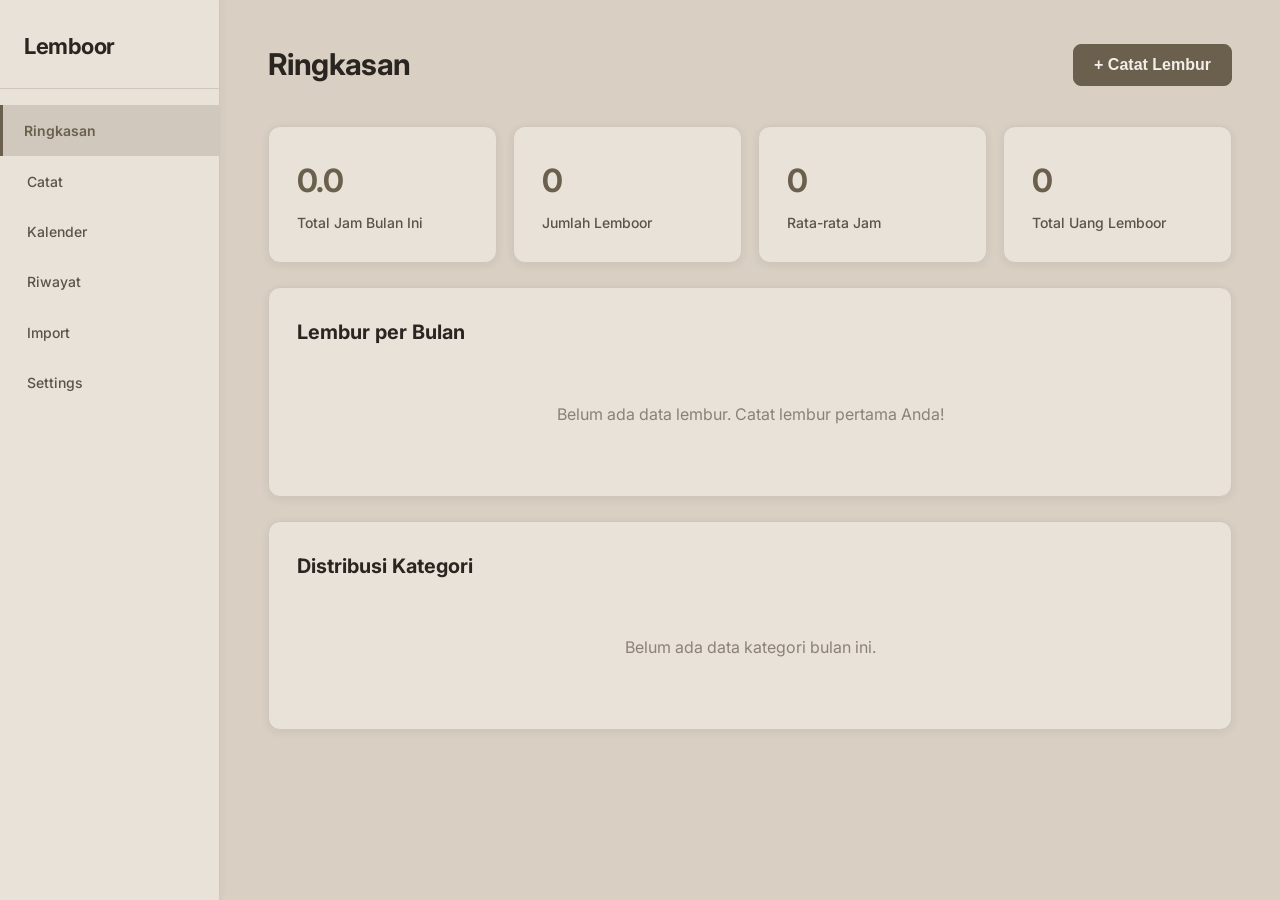
==== commit 32613230: "UI/UX overhaul: bigger fonts, better spacing, centered layout, shadows" ====
--- a/index.html
+++ b/index.html
@@ -7,7 +7,7 @@
   <link rel="preconnect" href="https://fonts.googleapis.com">
   <link rel="preconnect" href="https://fonts.gstatic.com" crossorigin>
   <link href="https://fonts.googleapis.com/css2?family=Inter:wght@400;500;600&display=swap" rel="stylesheet">
-  <link rel="stylesheet" href="css/style.css?v=38">
+  <link rel="stylesheet" href="css/style.css?v=45">
   <link rel="manifest" href="manifest.json">
   <meta name="theme-color" content="#7c6f5b">
   <script src="libs/xlsx.full.min.js"></script>
@@ -29,7 +29,7 @@
 <body>
   <div class="sidebar-backdrop" id="sidebarBackdrop" onclick="closeSidebar()"></div>
   <div class="app">
-    <aside class="sidebar" id="sidebar">
+    <aside class="sidebar" id="sidebar" role="navigation" aria-label="Menu utama">
       <div class="sidebar-brand">Lemboor</div>
       <ul class="sidebar-nav">
         <li><a href="#ringkasan" data-view="ringkasan"><span class="nav-icon">📊</span><span class="nav-label">Ringkasan</span></a></li>
@@ -74,6 +74,7 @@
     // Update sidebar active
     document.querySelectorAll('.sidebar-nav a').forEach(a => {
       a.classList.toggle('active', a.dataset.view === viewName);
+      a.setAttribute('aria-current', a.dataset.view === viewName ? 'page' : 'false');
     });
     // Update title
     const titles = { ringkasan: 'Ringkasan', catat: 'Catat Lembur', kalender: 'Kalender Lembur', riwayat: 'Riwayat Lembur', import: 'Import/Export', settings: 'Settings' };
@@ -332,7 +333,7 @@
     document.getElementById('chart-category').innerHTML = hasCatData ? Object.entries(cats).map(([k,v]) => `
       <div class="chart-bar">
         <div class="label">${catLabels[k]}</div>
-        <div class="bar-bg"><div class="bar-fill" style="width:${(v/catTotal*100)}%;background:${k==='weekday'?'#2563eb':k==='weekend'?'#f59e0b':'#ec4899'}"></div></div>
+        <div class="bar-bg"><div class="bar-fill" style="width:${(v/catTotal*100)}%;background:var(--cat-${k==='weekday'?'weekday':k==='weekend'?'weekend':'holiday'})"></div></div>
         <div class="value">${v.toFixed(1)}j</div>
       </div>
     `).join('') : '<div class="empty-state">Belum ada data kategori bulan ini.</div>';
@@ -391,7 +392,7 @@
         });
         if (overlap) { toast('Waktu bertabrakan dengan lembur lain pada tanggal yang sama', 'error'); return; }
         // Confirmation
-        if (!confirm(`Simpan lembur ${startTime}-${endTime} pada ${date}?`)) return;
+        if (!safeConfirm(`Simpan lembur ${startTime}-${endTime} pada ${date}?`)) return;
         const entry = {
           id: genId(),
           date: date.replace(/-/g,''),
@@ -639,8 +640,8 @@
         <td>${o.startTime}-${o.endTime}</td>
         <td>${(o.totalHours||0).toFixed(2)}</td>
         <td><span class="badge ${badgeClass[o.category]}">${catLabels[o.category]||o.category}</span></td>
-        <td>${o.activity||'-'}</td>
-        <td>${o.project||'-'}</td>
+        <td>${esc(o.activity)||'-'}</td>
+        <td>${esc(o.project)||'-'}</td>
         <td>${o.pay ? 'Rp ' + o.pay.toLocaleString('id-ID') : '-'}</td>
         <td><button class="btn btn-danger btn-sm" onclick="deleteEntry('${o.id}')">Hapus</button></td>
       </tr>
@@ -654,10 +655,15 @@
     if (pag) pag.innerHTML = pagHtml;
   }
   function deleteEntry(id) {
-    if (!confirm('Hapus data ini?')) return;
-    const data = getOvertime().filter(o => o.id !== id);
-    saveOvertime(data);
-    toast('Data dihapus', 'success');
+    if (!safeConfirm('Hapus data ini?')) return;
+    const data = getOvertime();
+    const deleted = data.find(o => o.id === id);
+    const newData = data.filter(o => o.id !== id);
+    saveOvertime(newData);
+    toast('Data dihapus', 'success', deleted ? {
+      label: 'Undo',
+      fn: () => { saveOvertime(getOvertime().concat([deleted])); toast('Dikembalikan', 'info'); renderRiwayat(); }
+    } : null);
     renderRiwayat();
   }
 
@@ -677,7 +683,7 @@
     toast('Settings disimpan', 'success');
   }
   function clearAllData() {
-    if (!confirm('Hapus semua data lembur? Tindakan ini tidak bisa dibatalkan.')) return;
+    if (!safeConfirm('Hapus semua data lembur? Tindakan ini tidak bisa dibatalkan.')) return;
     saveOvertime([]);
     toast('Semua data dihapus', 'success');
     navigateTo('ringkasan');
@@ -696,6 +702,7 @@
   function importData() {
     const file = document.getElementById('importFile').files[0];
     if (!file) { toast('Pilih file dulu', 'error'); return; }
+    if (!safeConfirm('Import akan menambahkan data ke data yang ada. Lanjutkan?')) return;
     const reader = new FileReader();
     reader.onload = function(e) {
       const wb = XLSX.read(e.target.result, { type: 'binary' });
@@ -721,6 +728,7 @@
   function importJson(event) {
     const file = event.target.files[0];
     if (!file) return;
+    if (!safeConfirm('Import JSON akan menimpa data yang ada. Lanjutkan?')) { event.target.value = ''; return; }
     const reader = new FileReader();
     reader.onload = function(e) {
       try {
@@ -738,7 +746,10 @@
   document.addEventListener('keydown', function(e) {
     if (e.target.tagName === 'INPUT' || e.target.tagName === 'TEXTAREA' || e.target.tagName === 'SELECT') return;
     if (e.key === 'n' || e.key === 'N') { navigateTo('catat'); }
-    else if (e.key === 'Escape') { document.querySelectorAll('.modal-overlay').forEach(m => m.remove()); }
+    else if (e.key === 'Escape') {
+      document.querySelectorAll('.modal-overlay').forEach(m => m.remove());
+      if (window.innerWidth <= 768) closeSidebar();
+    }
     else if (e.key === 'ArrowLeft' && currentView === 'kalender') { prevPeriod(); }
     else if (e.key === 'ArrowRight' && currentView === 'kalender') { nextPeriod(); }
   });
--- a/css/style.css
+++ b/css/style.css
@@ -1,56 +1,68 @@
-@import url('https://fonts.googleapis.com/css2?family=Inter:wght@400;500;600&display=swap');
+@import url('https://fonts.googleapis.com/css2?family=Inter:wght@400;500;600;700&display=swap');
 
 :root {
   --bg: #d9d0c3;
   --bg-subtle: #d0c8bc;
   --bg-card: #e8e2d9;
-  --border: #d8d2c8;
+  --border: #cfc7bc;
   --border-subtle: #e4dfd6;
-  --text: #2e2925;
-  --text-secondary: #6b6359;
-  --text-muted: #9a9186;
-  --accent: #7c6f5b;
-  --accent-hover: #6a5f4d;
+  --text: #2a2520;
+  --text-secondary: #5a5349;
+  --text-muted: #8a8278;
+  --accent: #6b5f4d;
+  --accent-hover: #5a4f3e;
   --danger: #b85c4a;
   --success: #5a7a52;
-  --radius: 8px;
-  --radius-sm: 4px;
+  --cat-weekday: #6b7fa3;
+  --cat-weekend: #b8956a;
+  --cat-holiday: #a37a8f;
+  --radius: 12px;
+  --radius-sm: 8px;
+  --shadow: 0 2px 8px rgba(42,37,32,0.08);
+  --shadow-md: 0 4px 16px rgba(42,37,32,0.12);
 }
 
 * { margin: 0; padding: 0; box-sizing: border-box; }
+
+:focus-visible {
+  outline: 2px solid var(--accent);
+  outline-offset: 2px;
+}
 
 body {
   font-family: 'Inter', -apple-system, BlinkMacSystemFont, 'Segoe UI', sans-serif;
   background: var(--bg);
   color: var(--text);
-  line-height: 1.6;
+  line-height: 1.65;
   min-height: 100vh;
   -webkit-font-smoothing: antialiased;
-  font-size: 16px;
+  font-size: 17px;
 }
 
 .app { display: flex; min-height: 100vh; }
 
 /* Sidebar */
 .sidebar {
-  width: 200px;
+  width: 220px;
   background: var(--bg-card);
   border-right: 1px solid var(--border);
-  padding: 24px 0;
+  padding: 28px 0;
   flex-shrink: 0;
   position: fixed;
   top: 0; left: 0; bottom: 0;
   overflow-y: auto;
   z-index: 100;
+  box-shadow: 2px 0 8px rgba(42,37,32,0.04);
 }
 
 .sidebar-brand {
-  padding: 0 20px 20px;
-  font-size: 18px;
-  font-weight: 600;
+  padding: 0 24px 24px;
+  font-size: 22px;
+  font-weight: 700;
   color: var(--text);
   border-bottom: 1px solid var(--border);
-  margin-bottom: 12px;
+  margin-bottom: 16px;
+  letter-spacing: -0.02em;
 }
 .sidebar-brand span { color: var(--accent); }
 
@@ -58,47 +70,52 @@
 
 .sidebar-nav li a {
   display: block;
-  padding: 8px 20px;
+  padding: 12px 24px;
   color: var(--text-secondary);
   text-decoration: none;
-  font-size: 14px;
-  font-weight: 400;
-  transition: color 120ms ease;
+  font-size: 16px;
+  font-weight: 500;
+  transition: all 150ms ease;
+  border-left: 3px solid transparent;
 }
 
 .sidebar-nav li a:hover {
   color: var(--text);
+  background: var(--bg-subtle);
 }
 
 .sidebar-nav li a.active {
   color: var(--accent);
   font-weight: 600;
   background: var(--bg-subtle);
-  border-left: 2px solid var(--accent);
-  padding-left: 18px;
+  border-left: 3px solid var(--accent);
+  padding-left: 21px;
 }
 
 /* Main content */
 .main {
   flex: 1;
-  margin-left: 200px;
-  padding: 32px 40px;
+  margin-left: 220px;
+  padding: 40px 48px;
   min-height: 100vh;
-  max-width: 1000px;
+  max-width: 1100px;
+  margin-right: auto;
 }
 
 .page-header {
   display: flex;
   justify-content: space-between;
   align-items: center;
-  margin-bottom: 32px;
+  margin-bottom: 36px;
+  flex-wrap: wrap;
+  gap: 12px;
 }
 
 .page-header h1 {
-  font-size: 24px;
-  font-weight: 600;
-  color: var(--text);
-  letter-spacing: -0.01em;
+  font-size: 30px;
+  font-weight: 700;
+  color: var(--text);
+  letter-spacing: -0.02em;
 }
 
 /* Cards */
@@ -106,140 +123,185 @@
   background: var(--bg-card);
   border: 1px solid var(--border);
   border-radius: var(--radius);
-  padding: 24px;
+  padding: 28px;
+  box-shadow: var(--shadow);
+  transition: box-shadow 200ms ease;
+}
+
+.card:hover {
+  box-shadow: var(--shadow-md);
 }
 
 .card-grid {
   display: grid;
-  grid-template-columns: repeat(4, 1fr);
-  gap: 12px;
-  margin-bottom: 32px;
+  grid-template-columns: repeat(auto-fit, minmax(200px, 1fr));
+  gap: 16px;
+  margin-bottom: 24px;
 }
 
 .stat-card .value {
-  font-size: 28px;
-  font-weight: 600;
-  color: var(--text);
-  font-variant-numeric: tabular-nums;
-}
+  font-size: 32px;
+  font-weight: 700;
+  color: var(--accent);
+  letter-spacing: -0.02em;
+}
+
 .stat-card .label {
-  color: var(--text-muted);
   font-size: 14px;
+  color: var(--text-secondary);
   margin-top: 4px;
-  font-weight: 400;
-}
-
-/* Forms */
-.form-group { margin-bottom: 20px; }
-.form-group label {
-  display: block;
-  font-size: 13px;
   font-weight: 500;
-  margin-bottom: 6px;
-  color: var(--text-secondary);
-  text-transform: uppercase;
-  letter-spacing: 0.05em;
-}
-.form-control {
-  width: 100%;
-  padding: 8px 12px;
-  border: 1px solid var(--border);
+}
+
+/* Buttons */
+.btn {
+  display: inline-flex;
+  align-items: center;
+  justify-content: center;
+  gap: 6px;
+  padding: 10px 20px;
   border-radius: var(--radius-sm);
   font-size: 16px;
-  background: var(--bg-card);
-  color: var(--text);
-  transition: border-color 120ms ease;
-}
-.form-control:focus {
-  outline: none;
+  font-weight: 600;
+  cursor: pointer;
+  border: 1px solid var(--border);
+  background: var(--bg-card);
+  color: var(--text);
+  transition: all 150ms ease;
+  text-decoration: none;
+  min-height: 42px;
+}
+
+.btn:hover {
+  background: var(--bg-subtle);
   border-color: var(--accent);
 }
-.form-control option { background: var(--bg-card); color: var(--text); }
-.form-row { display: grid; grid-template-columns: 1fr 1fr; gap: 12px; }
-
-.btn {
-  padding: 8px 16px;
-  border: 1px solid var(--border);
-  border-radius: var(--radius-sm);
-  font-size: 15px;
-  font-weight: 500;
-  cursor: pointer;
-  transition: all 120ms ease;
-  display: inline-flex;
-  align-items: center;
-  gap: 6px;
-  background: var(--bg-card);
-  color: var(--text);
-}
-.btn:hover { background: var(--bg-subtle); }
-.btn:active { opacity: 0.8; }
-.btn:focus-visible { outline: 2px solid var(--accent); outline-offset: 2px; }
-.btn:disabled { opacity: 0.4; cursor: not-allowed; pointer-events: none; }
 
 .btn-primary {
   background: var(--accent);
   color: #f2efe9;
   border-color: var(--accent);
 }
-.btn-primary:hover { background: var(--accent-hover); border-color: var(--accent-hover); }
-.btn-success { background: var(--success); color: #f2efe9; border-color: var(--success); }
-.btn-danger { background: var(--danger); color: #f2efe9; border-color: var(--danger); }
-.btn-outline { background: var(--bg-card); }
-.btn-sm { padding: 5px 10px; font-size: 13px; }
+
+.btn-primary:hover {
+  background: var(--accent-hover);
+  border-color: var(--accent-hover);
+}
+
+.btn-danger {
+  background: var(--danger);
+  color: #f2efe9;
+  border-color: var(--danger);
+}
+
+.btn-danger:hover {
+  opacity: 0.9;
+}
+
+.btn-outline {
+  background: transparent;
+  border: 1px solid var(--border);
+}
+
+.btn-sm {
+  padding: 6px 14px;
+  font-size: 14px;
+  min-height: 34px;
+}
+
+/* Forms */
+.form-group {
+  margin-bottom: 20px;
+}
+
+.form-group label {
+  display: block;
+  font-size: 15px;
+  font-weight: 600;
+  color: var(--text);
+  margin-bottom: 8px;
+}
+
+.form-control {
+  width: 100%;
+  padding: 12px 16px;
+  border: 1px solid var(--border);
+  border-radius: var(--radius-sm);
+  font-size: 16px;
+  font-family: inherit;
+  background: var(--bg-card);
+  color: var(--text);
+  transition: border-color 150ms ease, box-shadow 150ms ease;
+}
+
+.form-control:focus {
+  outline: none;
+  border-color: var(--accent);
+  box-shadow: 0 0 0 3px rgba(107,95,77,0.15);
+}
+
+.form-control option { background: var(--bg-card); color: var(--text); }
+.form-row { display: grid; grid-template-columns: 1fr 1fr; gap: 20px; }
 
 /* Tables */
 .table-container { overflow-x: auto; }
-table { width: 100%; border-collapse: collapse; font-size: 15px; }
-th, td { padding: 10px 12px; text-align: left; border-bottom: 1px solid var(--border-subtle); }
+table {
+  width: 100%;
+  border-collapse: separate;
+  border-spacing: 0;
+  font-size: 16px;
+}
+
+th, td {
+  padding: 14px 16px;
+  text-align: left;
+  border-bottom: 1px solid var(--border-subtle);
+}
+
 th {
-  font-weight: 500;
-  color: var(--text-muted);
-  font-size: 12px;
+  font-weight: 600;
+  color: var(--text-secondary);
+  font-size: 14px;
   text-transform: uppercase;
   letter-spacing: 0.05em;
-  border-bottom: 1px solid var(--border);
-}
-tr:hover { background: var(--bg-subtle); }
-td { font-variant-numeric: tabular-nums; }
-
+  background: var(--bg-subtle);
+}
+
+tr:hover td {
+  background: var(--bg-subtle);
+}
+
+/* Badges */
 .badge {
   display: inline-block;
-  padding: 2px 8px;
-  border-radius: var(--radius-sm);
-  font-size: 12px;
-  font-weight: 500;
-}
-.badge-weekday { background: #e8e3db; color: var(--accent); }
-.badge-weekend { background: #e8e3db; color: #8a6d3b; }
-.badge-holiday { background: #e8e3db; color: var(--danger); }
-
-.filter-bar {
-  display: flex;
-  gap: 8px;
-  margin-bottom: 20px;
-  flex-wrap: wrap;
-  align-items: center;
-}
-.filter-bar .form-control { width: auto; min-width: 120px; }
-
-.chart-bar { display: flex; align-items: center; margin-bottom: 4px; }
-.chart-bar .label { width: 80px; font-size: 13px; color: var(--text-secondary); }
-.chart-bar .bar-bg { flex: 1; height: 4px; background: var(--border-subtle); border-radius: 2px; overflow: hidden; }
-.chart-bar .bar-fill { height: 100%; background: var(--accent); border-radius: 2px; transition: width 200ms ease; }
-.chart-bar .value { width: 40px; text-align: right; font-size: 13px; font-weight: 500; font-variant-numeric: tabular-nums; color: var(--text-secondary); }
-
+  padding: 4px 10px;
+  border-radius: 20px;
+  font-size: 13px;
+  font-weight: 600;
+}
+
+.badge-weekday { background: #e0e4ed; color: #4a5a7a; }
+.badge-weekend { background: #ede8e0; color: #8a6d4a; }
+.badge-holiday { background: #ede0e4; color: #8a4a6a; }
+
+/* Toast */
 .toast {
   position: fixed;
-  bottom: 20px;
-  right: 20px;
-  padding: 10px 16px;
+  bottom: 24px;
+  right: 24px;
+  padding: 14px 20px;
   border-radius: var(--radius-sm);
   color: #f2efe9;
-  font-size: 15px;
+  font-size: 16px;
+  font-weight: 500;
   z-index: 1000;
-  animation: slideIn 120ms ease;
-  box-shadow: 0 2px 8px rgba(0,0,0,0.1);
-}
+  animation: slideIn 200ms ease;
+  box-shadow: var(--shadow-md);
+  display: flex;
+  align-items: center;
+  gap: 12px;
+}
+
 .toast.success { background: var(--success); }
 .toast.error { background: var(--danger); }
 .toast.info { background: var(--accent); }
@@ -247,164 +309,383 @@
 
 @keyframes slideIn { from { transform: translateY(8px); opacity: 0; } to { transform: translateY(0); opacity: 1; } }
 
+/* Modal */
+.modal-overlay {
+  position: fixed; top: 0; left: 0; right: 0; bottom: 0;
+  background: rgba(42,37,32,0.4);
+  display: flex; align-items: center; justify-content: center;
+  z-index: 200;
+  backdrop-filter: blur(2px);
+}
+
+.modal {
+  background: var(--bg-card);
+  border: 1px solid var(--border);
+  border-radius: var(--radius);
+  padding: 32px;
+  max-width: 480px;
+  width: 90%;
+  box-shadow: var(--shadow-md);
+}
+
+/* Calendar */
+.cal-toolbar {
+  display: flex;
+  justify-content: space-between;
+  align-items: center;
+  margin-bottom: 20px;
+  flex-wrap: wrap;
+  gap: 12px;
+}
+
+.cal-nav {
+  display: flex;
+  align-items: center;
+  gap: 12px;
+}
+
+.cal-nav button {
+  background: var(--bg-card);
+  border: 1px solid var(--border);
+  border-radius: var(--radius-sm);
+  padding: 8px 14px;
+  cursor: pointer;
+  font-size: 16px;
+  color: var(--text);
+  transition: all 150ms ease;
+}
+
+.cal-nav button:hover {
+  background: var(--bg-subtle);
+  border-color: var(--accent);
+}
+
+.cal-period {
+  font-size: 20px;
+  font-weight: 700;
+  color: var(--text);
+  letter-spacing: -0.01em;
+}
+
+.cal-view-btns {
+  display: flex;
+  gap: 4px;
+}
+
+.cal-view-btns .btn {
+  font-size: 14px;
+  padding: 6px 14px;
+  min-height: 34px;
+}
+
+.cal-grid {
+  display: grid;
+  grid-template-columns: repeat(7, 1fr);
+  gap: 4px;
+}
+
+.cal-day-name {
+  text-align: center;
+  font-size: 13px;
+  font-weight: 600;
+  color: var(--text-muted);
+  padding: 8px 4px;
+  text-transform: uppercase;
+  letter-spacing: 0.05em;
+}
+
+.cal-day {
+  min-height: 90px;
+  padding: 8px;
+  border: 1px solid var(--border-subtle);
+  border-radius: var(--radius-sm);
+  background: var(--bg-card);
+  cursor: pointer;
+  transition: all 150ms ease;
+  position: relative;
+}
+
+.cal-day:hover {
+  border-color: var(--accent);
+  box-shadow: var(--shadow);
+}
+
+.cal-day.today {
+  background: var(--bg-card);
+  border: 2px solid var(--accent);
+}
+
+.cal-day.today .day-num {
+  background: var(--accent);
+  color: #f2efe9;
+  border-radius: 50%;
+  width: 28px;
+  height: 28px;
+  display: inline-flex;
+  align-items: center;
+  justify-content: center;
+  font-weight: 700;
+}
+
+.cal-day.other-month {
+  opacity: 0.4;
+}
+
+.day-num {
+  font-size: 15px;
+  font-weight: 600;
+  color: var(--text);
+  margin-bottom: 4px;
+}
+
+.cal-event {
+  font-size: 12px;
+  padding: 3px 6px;
+  border-radius: 4px;
+  margin-bottom: 2px;
+  white-space: nowrap;
+  overflow: hidden;
+  text-overflow: ellipsis;
+  font-weight: 500;
+}
+
+.cal-event.cat-weekday { background: #e0e4ed; color: #4a5a7a; }
+.cal-event.cat-weekend { background: #ede8e0; color: #8a6d4a; }
+.cal-event.cat-holiday { background: #ede0e4; color: #8a4a6a; }
+
+.cal-more {
+  font-size: 11px;
+  color: var(--text-muted);
+  font-weight: 600;
+}
+
+.cal-stats {
+  display: flex;
+  gap: 20px;
+  margin-bottom: 20px;
+  flex-wrap: wrap;
+}
+
+.cal-stat {
+  font-size: 15px;
+  color: var(--text-secondary);
+}
+
+.cal-stat strong {
+  color: var(--text);
+  font-variant-numeric: tabular-nums;
+  font-weight: 600;
+}
+
+/* Empty state */
+.empty-state {
+  text-align: center;
+  padding: 40px 20px;
+  color: var(--text-muted);
+  font-size: 16px;
+}
+
+/* Chart bars */
+.chart-bar {
+  display: flex;
+  align-items: center;
+  margin-bottom: 8px;
+  gap: 12px;
+}
+
+.chart-bar .label {
+  width: 100px;
+  font-size: 15px;
+  color: var(--text-secondary);
+  font-weight: 500;
+}
+
+.chart-bar .bar-bg {
+  flex: 1;
+  height: 8px;
+  background: var(--border-subtle);
+  border-radius: 4px;
+  overflow: hidden;
+}
+
+.chart-bar .bar-fill {
+  height: 100%;
+  background: var(--accent);
+  border-radius: 4px;
+  transition: width 300ms ease;
+}
+
+.chart-bar .value {
+  width: 50px;
+  text-align: right;
+  font-size: 15px;
+  font-weight: 600;
+  font-variant-numeric: tabular-nums;
+  color: var(--text);
+}
+
+/* Pagination */
+.pagination {
+  display: flex;
+  gap: 6px;
+  margin-top: 20px;
+  flex-wrap: wrap;
+}
+
+/* Hamburger (hidden on desktop) */
+.hamburger { display: none; }
+.mobile-header { display: none; }
+.sidebar-backdrop { display: none; }
+
+/* Mobile */
 @media (max-width: 768px) {
-  /* Hamburger button */
   .hamburger {
-    display: flex;
+    display: flex !important;
     flex-direction: column;
     justify-content: center;
-    gap: 4px;
-    width: 40px;
-    height: 40px;
+    gap: 5px;
+    width: 44px;
+    height: 44px;
     background: var(--bg-card);
     border: 1px solid var(--border);
     border-radius: var(--radius-sm);
     cursor: pointer;
-    padding: 8px;
+    padding: 10px;
     z-index: 300;
     position: sticky;
-    top: 0;
+    top: 12px;
+    margin-bottom: 16px;
+    box-shadow: var(--shadow);
   }
   .hamburger span {
     display: block;
-    height: 2px;
+    height: 2.5px;
     background: var(--text);
-    border-radius: 1px;
+    border-radius: 2px;
     transition: all 150ms ease;
   }
-  .hamburger.open span:nth-child(1) { transform: rotate(45deg) translate(4px, 4px); }
+  .hamburger.open span:nth-child(1) { transform: rotate(45deg) translate(5px, 5px); }
   .hamburger.open span:nth-child(2) { opacity: 0; }
-  .hamburger.open span:nth-child(3) { transform: rotate(-45deg) translate(4px, -4px); }
-  /* Sidebar overlay */
+  .hamburger.open span:nth-child(3) { transform: rotate(-45deg) translate(5px, -5px); }
+
   .sidebar {
     position: fixed;
     top: 0;
-    left: -260px;
-    width: 260px;
+    left: -320px;
+    width: 320px;
     height: 100vh;
     z-index: 250;
-    transition: left 200ms ease;
+    transition: left 250ms ease;
     box-shadow: none;
+    border-radius: 0 16px 16px 0;
+    padding-top: 24px;
   }
-  .sidebar.open { left: 0; box-shadow: 2px 0 12px rgba(0,0,0,0.15); }
-  .sidebar-brand { display: block; }
-  .sidebar-nav {
-    flex-direction: column;
-    width: 100%;
-  }
+  .sidebar.open { left: 0; box-shadow: 4px 0 24px rgba(42,37,32,0.2); }
+  .sidebar-brand { display: block; padding-left: 28px; font-size: 24px; }
+  .sidebar-nav { flex-direction: column; width: 100%; }
   .sidebar-nav li { flex: none; }
   .sidebar-nav li a {
     display: flex;
     flex-direction: row;
     align-items: center;
-    gap: 10px;
-    padding: 12px 20px;
-    font-size: 14px;
+    gap: 12px;
+    padding: 16px 28px;
+    font-size: 18px;
     text-align: left;
     border-left: 3px solid transparent;
     border-bottom: none;
     min-height: auto;
+    font-weight: 500;
   }
   .sidebar-nav li a.active {
     border-left: 3px solid var(--accent);
     border-bottom: none;
     background: var(--bg-subtle);
-    padding-left: 17px;
+    padding-left: 25px;
   }
   .nav-icon { display: none; }
-  .nav-label { font-size: 14px; }
-  /* Backdrop */
+  .nav-label { font-size: 18px; }
+
   .sidebar-backdrop {
     display: none;
     position: fixed;
     top: 0; left: 0; right: 0; bottom: 0;
-    background: rgba(0,0,0,0.3);
+    background: rgba(42,37,32,0.4);
     z-index: 240;
+    backdrop-filter: blur(2px);
   }
   .sidebar-backdrop.open { display: block; }
-  /* Header with hamburger */
-  .mobile-header {
-    display: flex;
-    align-items: center;
-    gap: 12px;
-    margin-bottom: 16px;
-  }
-  .mobile-header .page-title { font-size: 20px; font-weight: 600; }
+
   .main {
     margin-left: 0;
-    padding: 16px;
-    padding-bottom: 72px;
+    padding: 20px 20px;
     max-width: 100%;
   }
-  .form-row { grid-template-columns: 1fr; }
-  .card-grid { grid-template-columns: 1fr 1fr; gap: 8px; }
-  .card { padding: 16px; }
-  .page-header { flex-direction: column; align-items: flex-start; gap: 8px; }
-  .page-header h1 { font-size: 20px; }
-  .filter-bar { flex-direction: column; }
-  .filter-bar .form-control { width: 100%; min-width: 0; }
-  table { font-size: 13px; }
-  th, td { padding: 8px 6px; }
-  .cal-toolbar { flex-direction: column; align-items: flex-start; gap: 8px; }
-  .cal-view-btns { width: 100%; }
-  .cal-view-btns .btn { flex: 1; }
-  .modal { width: 95%; padding: 16px; max-height: 85vh; }
+
+  .page-header h1 { font-size: 26px; }
+
+  .form-row { grid-template-columns: 1fr; gap: 16px; }
+  .card-grid { grid-template-columns: 1fr 1fr; gap: 12px; }
+  .card { padding: 20px; }
+  .stat-card .value { font-size: 26px; }
+  .stat-card .label { font-size: 13px; }
+
+  .btn { font-size: 16px; padding: 10px 18px; min-height: 44px; }
+  .btn-sm { font-size: 14px; padding: 6px 12px; min-height: 36px; }
+
+  table { font-size: 15px; }
+  th, td { padding: 10px 12px; }
+
+  .cal-day { min-height: 70px; padding: 6px; }
+  .cal-day-name { font-size: 12px; padding: 6px 2px; }
+  .cal-event { font-size: 11px; padding: 2px 4px; }
+  .cal-more { font-size: 10px; }
+  .cal-period { font-size: 18px; }
+  .cal-nav button { padding: 6px 12px; font-size: 15px; }
+  .day-num { font-size: 14px; }
+
+  .toast {
+    bottom: 16px;
+    right: 16px;
+    left: 16px;
+    font-size: 15px;
+  }
+}
+
+@media (max-width: 480px) {
+  .card-grid { grid-template-columns: 1fr; }
+  .main { padding: 16px; }
+  .page-header h1 { font-size: 22px; }
   .stat-card .value { font-size: 22px; }
-  .stat-card .label { font-size: 12px; }
-  .btn { font-size: 13px; padding: 8px 12px; min-height: 36px; }
-  .day-num { font-size: 13px; }
-  .cal-day { min-height: 70px; padding: 4px; }
-  .cal-day-name { font-size: 10px; padding: 6px 2px; }
-  .cal-event { font-size: 9px; padding: 1px 3px; }
-  .cal-more { font-size: 9px; }
-}
-
-@media (max-width: 480px) {
-  .sidebar-nav li a { font-size: 8px; padding: 2px 1px; min-height: 52px; }
-  .main { padding: 12px; padding-bottom: 68px; }
-  .card-grid { grid-template-columns: 1fr; }
-  .card { padding: 12px; }
-  .stat-card .value { font-size: 20px; }
-  .page-header h1 { font-size: 18px; }
-  .cal-day { min-height: 55px; padding: 2px; }
-  .cal-day-name { font-size: 9px; padding: 4px 1px; }
-  .cal-event { display: none; }
-  .cal-day.has-ot::after { content: '•'; color: var(--accent); font-size: 12px; position: absolute; bottom: 4px; right: 6px; font-weight: 700; }
-  .day-num { font-size: 12px; }
-  .week-grid { grid-template-columns: 30px repeat(7, 1fr); }
-  .week-time { font-size: 8px; padding: 2px 2px; }
-  .week-cell { min-height: 20px; }
-  .week-header .day-num { font-size: 11px; }
-  .modal { width: 98%; padding: 12px; }
-  th, td { padding: 6px 4px; font-size: 12px; }
-  .filter-bar .form-control { font-size: 13px; }
-}
-
-
-/* Hamburger (hidden on desktop) */
-.hamburger { display: none; }
-.mobile-header { display: none; }
-.sidebar-backdrop { display: none; }
-
-.empty-state { text-align: center; padding: 32px; color: var(--text-muted); font-size: 15px; }
+  .cal-day { min-height: 60px; }
+  .cal-event { font-size: 10px; }
+}
+
+.empty-state {
+  text-align: center;
+  padding: 40px 20px;
+  color: var(--text-muted);
+  font-size: 16px;
+}
 
 .modal-overlay {
   position: fixed; top: 0; left: 0; right: 0; bottom: 0;
-  background: rgba(0,0,0,0.3);
+  background: rgba(42,37,32,0.4);
   display: flex; align-items: center; justify-content: center;
   z-index: 200;
-}
+  backdrop-filter: blur(2px);
+}
+
 .modal {
   background: var(--bg-card);
   border: 1px solid var(--border);
   border-radius: var(--radius);
-  padding: 24px;
+  padding: 32px;
+  max-width: 480px;
   width: 90%;
-  max-width: 440px;
-  max-height: 90vh;
-  overflow-y: auto;
-  color: var(--text);
-}
+  box-shadow: var(--shadow-md);
+}
+
 .modal h2 { margin-bottom: 16px; font-size: 18px; font-weight: 600; color: var(--text); }
 .modal label { color: var(--text-secondary); }
 .modal .form-control { background: var(--bg-card); color: var(--text); border-color: var(--border); }
@@ -412,7 +693,6 @@
 .modal .form-control option { background: var(--bg-card); color: var(--text); }
 .modal-actions { display: flex; gap: 8px; justify-content: flex-end; margin-top: 16px; }
 
-/* Calendar */
 .cal-toolbar { display: flex; justify-content: space-between; align-items: center; margin-bottom: 16px; flex-wrap: wrap; gap: 12px; }
 .cal-view-btns { display: flex; gap: 4px; }
 .cal-view-btns .btn.active { background: var(--accent); color: #f2efe9; border-color: var(--accent); }
@@ -428,16 +708,16 @@
 .cal-day:hover { background: var(--bg-subtle); }
 .cal-day.other-month { background: var(--bg-subtle); opacity: 0.4; }
 .cal-day.today { background: var(--bg-card); }
-.cal-day.today .day-num { 
-  color: #f2efe9; 
-  font-weight: 700; 
-  background: var(--accent); 
-  border-radius: 50%; 
-  width: 30px; 
-  height: 30px; 
-  display: inline-flex; 
-  align-items: center; 
-  justify-content: center; 
+.cal-day.today .day-num {
+  color: #f2efe9;
+  font-weight: 700;
+  background: var(--accent);
+  border-radius: 50%;
+  width: 30px;
+  height: 30px;
+  display: inline-flex;
+  align-items: center;
+  justify-content: center;
   align-self: flex-start;
 }
 .day-num { font-weight: 500; font-size: 16px; margin-bottom: 4px; text-align: left; }
@@ -475,3 +755,7 @@
 .cal-stats { display: flex; gap: 16px; margin-bottom: 16px; flex-wrap: wrap; }
 .cal-stat { font-size: 13px; color: var(--text-secondary); }
 .cal-stat strong { color: var(--text); font-variant-numeric: tabular-nums; font-weight: 600; }
+
+.table-container { overflow-x: auto; }
+.filter-bar { display: flex; gap: 8px; margin-bottom: 20px; flex-wrap: wrap; align-items: center; }
+.filter-bar .form-control { width: auto; min-width: 120px; }
